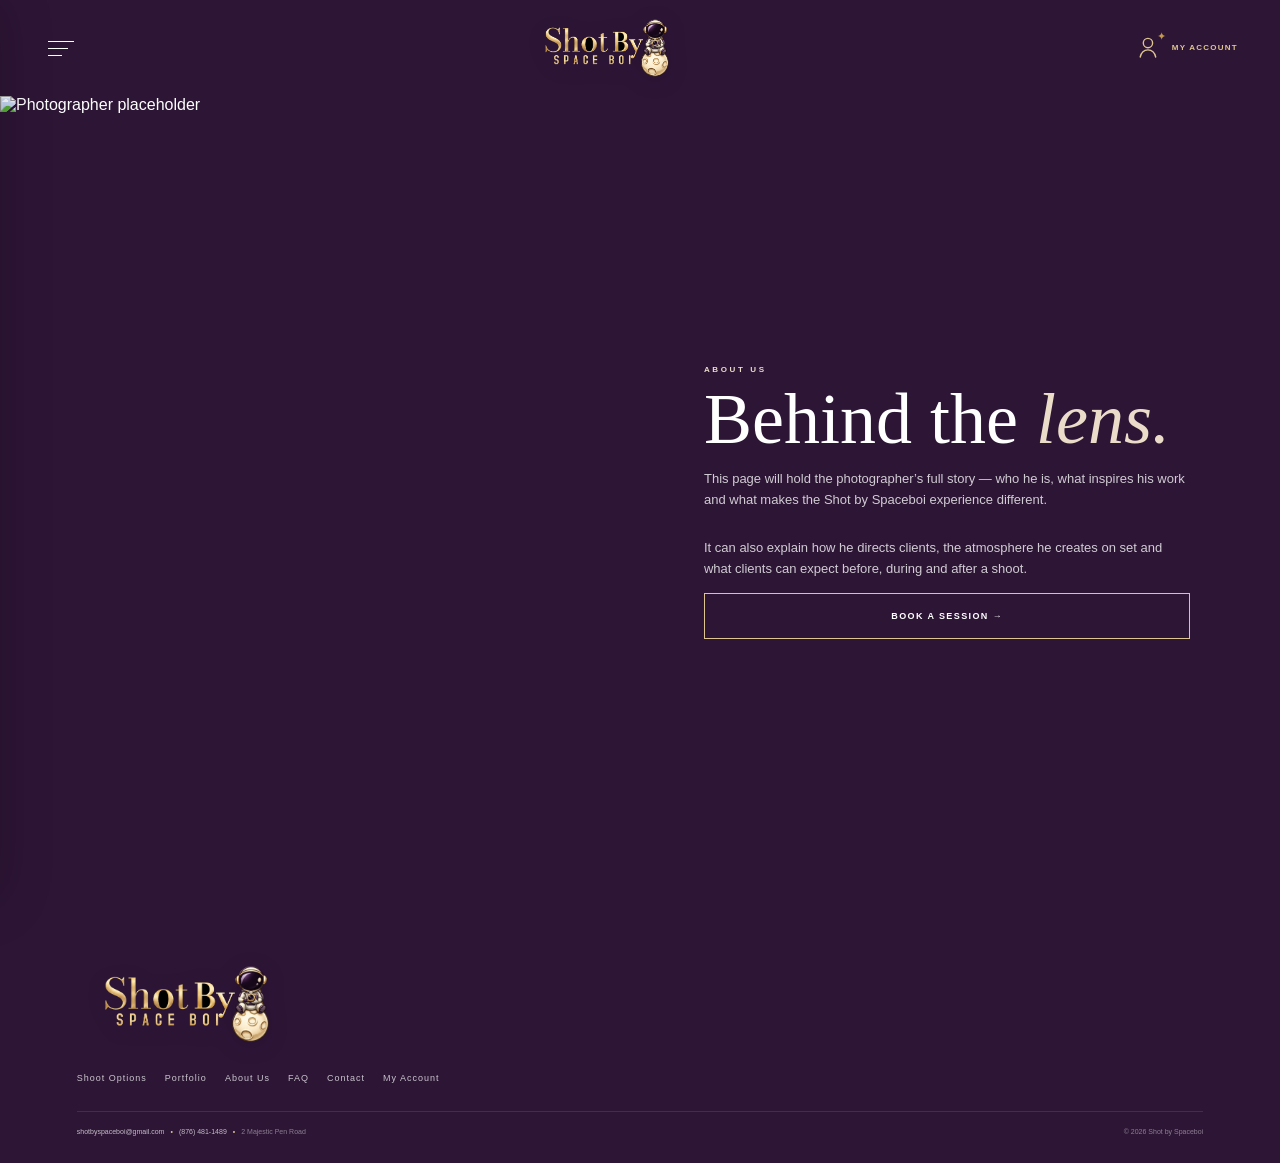
==== about.html @ a1020927 "Add files via upload" ====
<!doctype html>
<html lang="en">
<head>
  <meta charset="utf-8">
  <meta name="viewport" content="width=device-width, initial-scale=1">
  <meta name="theme-color" content="#2d1536">
  <title>About Us | Shot by Spaceboi</title>
  <meta name="description" content="Shot by Spaceboi photography">
  <link rel="stylesheet" href="spaceboi-v3.css?v=brand3">
</head>
<body class="">

<header class="topbar" id="topbar">
  <button class="menu-button" id="menuButton" aria-label="Open menu" aria-expanded="false">
    <span></span><span></span><span></span>
  </button>

  <a class="brand" href="index.html" aria-label="Shot by Spaceboi home">
    <img class="site-logo header-logo" src="spaceboi-logo.png" alt="Shot by Spaceboi">
  </a>

  <a class="client-icon" href="login.html" aria-label="My Account" title="My Account">
    <span class="client-icon-mark">
      <svg viewBox="0 0 40 40" aria-hidden="true">
        <circle cx="18" cy="13" r="6"></circle>
        <path d="M8 31c1.4-6.1 5-9.2 10-9.2S26.6 24.9 28 31"></path>
      </svg>
      <span class="client-sparkle">✦</span>
    </span>
    <span class="client-label">MY ACCOUNT</span>
  </a>
</header>

<div class="menu-backdrop" id="menuBackdrop"></div>

<aside class="side-menu" id="sideMenu" aria-hidden="true">
  <div class="menu-head">
    <a class="menu-logo" href="index.html" aria-label="Shot by Spaceboi home">
      <img class="site-logo menu-logo-image" src="spaceboi-logo.png" alt="Shot by Spaceboi">
    </a>
    <button class="close-menu" id="closeMenu" aria-label="Close menu">×</button>
  </div>

  <nav class="menu-links">
    <a href="index.html">Home</a>
    <a href="shoots.html">Shoot Options</a>
    <a href="portfolio.html">Portfolio</a>
    <a href="about.html">About Us</a>
    <a href="faq.html">FAQ</a>
    <a href="contact.html">Contact</a>
    <a href="login.html">My Account</a>
    <a href="shoots.html" class="menu-book">Book Now</a>
  </nav>
</aside>


<main class="page-main">
  <section class="about-full">
    <div class="about-full-photo">
      <img src="https://images.unsplash.com/photo-1500648767791-00dcc994a43e?auto=format&fit=crop&w=1100&q=85" alt="Photographer placeholder">
    </div>
    <div class="about-full-copy">
      <p class="eyebrow light">ABOUT US</p>
      <h1>Behind the <em>lens.</em></h1>
      <p>This page will hold the photographer’s full story — who he is, what inspires his work and what makes the Shot by Spaceboi experience different.</p>
      <p>It can also explain how he directs clients, the atmosphere he creates on set and what clients can expect before, during and after a shoot.</p>
      <a class="outline-btn" href="shoots.html">BOOK A SESSION →</a>
    </div>
  </section>
</main>


<footer class="footer">
  <div class="footer-brand">
    <img class="site-logo footer-logo-image" src="spaceboi-logo.png" alt="Shot by Spaceboi">
  </div>

  <div class="footer-links">
    <a href="shoots.html">Shoot Options</a>
    <a href="portfolio.html">Portfolio</a>
    <a href="about.html">About Us</a>
    <a href="faq.html">FAQ</a>
    <a href="contact.html">Contact</a>
    <a href="login.html">My Account</a>
  </div>

  <div class="footer-bottom">
    <span class="footer-contact-line"><a href="mailto:shotbyspaceboi@gmail.com">shotbyspaceboi@gmail.com</a><b>•</b><a href="https://wa.me/18764811489" target="_blank" rel="noopener">(876) 481-1489</a><b>•</b><span>2 Majestic Pen Road</span></span>
    <span>© <span id="year"></span> Shot by Spaceboi</span>
  </div>
</footer>

<script src="spaceboi-v3.js?v=brand3"></script>
</body>
</html>
---- spaceboi-v3.css ----
*{box-sizing:border-box}
:root{
  --plum:#2d1536;
  --plum2:#4a2457;
  --champagne:#eadcc8;
  --champagne2:#f4ebde;
  --ivory:#fffaf3;
  --gold:#c39a4b;
  --gold2:#dec58f;
  --ink:#292229;
  --muted:#736a73;
  --white:#fff;
}
html{scroll-behavior:smooth}
body{
  margin:0;
  background:var(--ivory);
  color:var(--ink);
  font-family:Arial,Helvetica,sans-serif;
}
body.locked{overflow:hidden}
a{text-decoration:none;color:inherit}
img{display:block;width:100%}
button,input,select,textarea{font:inherit}
.topbar{
  position:absolute;
  z-index:50;
  top:0;left:0;
  width:100%;
  height:88px;
  padding:15px 17px;
  display:grid;
  grid-template-columns:44px 1fr auto;
  align-items:center;
  color:#fff;
}
body:not(.home) .topbar,
.page-main + .footer{}
.topbar.scrolled{
  position:fixed;
  background:rgba(45,21,54,.95);
  backdrop-filter:blur(12px);
}
.menu-button{
  width:40px;height:40px;
  padding:8px 6px;
  border:0;background:transparent;
  display:flex;flex-direction:column;justify-content:center;gap:6px;
}
.menu-button span{height:1px;background:#fff;width:26px}
.menu-button span:nth-child(2){width:20px}
.menu-button span:nth-child(3){width:14px}
.brand,.menu-logo,.footer-brand{
  display:flex;flex-direction:column;align-items:center;line-height:.85;color:#fff
}
.brand-small{font-size:7px;letter-spacing:3.2px;font-weight:700}
.brand-main{font:italic 500 27px Georgia,serif;margin-top:7px}
.top-book{
  font-size:8px;letter-spacing:1.4px;
  border:1px solid var(--gold2);
  padding:10px 10px;color:#fff
}
.menu-backdrop{
  position:fixed;z-index:70;inset:0;
  background:rgba(20,7,25,.5);
  opacity:0;pointer-events:none;transition:.3s
}
.menu-backdrop.show{opacity:1;pointer-events:auto}
.side-menu{
  position:fixed;z-index:80;top:0;left:0;
  width:min(88vw,380px);height:100dvh;
  background:var(--plum);
  color:#fff;
  transform:translateX(-105%);
  transition:.3s ease;
  padding:22px 24px 34px;
  box-shadow:20px 0 50px rgba(0,0,0,.2)
}
.side-menu.open{transform:translateX(0)}
.menu-head{
  display:flex;align-items:flex-start;justify-content:space-between;
  padding-bottom:24px;border-bottom:1px solid rgba(255,255,255,.12)
}
.menu-logo{align-items:flex-start}
.close-menu{
  border:0;background:transparent;color:var(--champagne);
  font-size:38px;line-height:1
}
.menu-links{display:flex;flex-direction:column;margin-top:28px}
.menu-links a{
  padding:15px 0;
  border-bottom:1px solid rgba(255,255,255,.11);
  font:500 24px Georgia,serif
}
.menu-links .menu-book{
  margin-top:18px;padding:14px 16px;text-align:center;
  border:1px solid var(--gold2);font:700 10px Arial;letter-spacing:1.5px
}
.home-hero{
  position:relative;
  min-height:92dvh;
  display:flex;align-items:flex-end;
  background:url("https://images.unsplash.com/photo-1524504388940-b1c1722653e1?auto=format&fit=crop&w=1800&q=90") center 30%/cover no-repeat
}
.hero-overlay{
  position:absolute;inset:0;
  background:linear-gradient(90deg,rgba(45,21,54,.85),rgba(45,21,54,.42) 55%,rgba(45,21,54,.1)),
             linear-gradient(to top,rgba(24,9,29,.7),transparent 55%)
}
.hero-content{
  position:relative;z-index:2;color:#fff;padding:0 20px 76px;width:min(650px,92%)
}
.eyebrow{margin:0 0 10px;font-size:8px;letter-spacing:2.6px;font-weight:700;color:var(--plum2)}
.eyebrow.light{color:var(--champagne)}
h1,h2,h3{font-family:Georgia,serif;font-weight:500}
.hero-content h1{
  margin:0;font-size:clamp(48px,14vw,88px);line-height:.95
}
.hero-content h1 em,.statement-section em,.about-home-copy em,.page-hero em,.about-full-copy em{
  color:var(--champagne);font-weight:400
}
.hero-content p:not(.eyebrow){font-size:13px;line-height:1.6;color:rgba(255,255,255,.82);max-width:430px}
.outline-btn,.gold-btn{
  min-height:46px;
  display:inline-flex;align-items:center;justify-content:center;
  padding:13px 18px;
  letter-spacing:1.4px;font-size:9px;font-weight:700
}
.outline-btn{border:1px solid var(--gold2);color:#fff;background:transparent}
.gold-btn{border:1px solid var(--gold);background:var(--gold);color:#fff;cursor:pointer}
.full-width{width:100%}
.luxury-strip{
  padding:17px 12px;
  background:var(--plum);
  color:var(--champagne);
  display:flex;justify-content:center;align-items:center;gap:10px;flex-wrap:wrap;
  font-size:8px;letter-spacing:1.8px
}
.luxury-strip b{color:var(--gold)}
.section{padding:60px 18px}
.ivory{background:var(--ivory)}
.champagne{background:var(--champagne2)}
.section-head{margin-bottom:24px}
.section-head h2{margin:0;color:var(--plum);font-size:clamp(34px,9vw,56px)}
.text-link{font-size:8px;letter-spacing:1.4px;color:var(--plum)}
.card-grid,.catalog-grid{display:grid;gap:14px}
.shoot-card{
  position:relative;min-height:410px;overflow:hidden;background:var(--plum);color:#fff
}
.shoot-card img{height:100%;min-height:410px;object-fit:cover}
.shoot-card::after{
  content:"";position:absolute;inset:0;background:linear-gradient(to top,rgba(45,21,54,.94),transparent 65%)
}
.card-copy{position:absolute;z-index:2;left:0;right:0;bottom:0;padding:20px}
.card-copy h3{font-size:26px;margin:4px 0 7px}
.card-copy p:not(.eyebrow){font-size:11px;line-height:1.5;color:rgba(255,255,255,.8)}
.card-copy span{font-size:8px;letter-spacing:1.3px;color:var(--champagne)}
.statement-section{
  min-height:330px;padding:70px 20px;
  display:flex;flex-direction:column;justify-content:center;align-items:center;text-align:center;
  background:radial-gradient(circle at 20% 15%,rgba(195,154,75,.17),transparent 30%),var(--plum);
  color:#fff
}
.statement-section h2{font-size:clamp(38px,10vw,62px);line-height:1;margin:0}
.preview-grid{display:grid;grid-template-columns:1fr 1fr;gap:7px}
.preview-grid img{aspect-ratio:1/1.15;object-fit:cover}
.preview-grid img:first-child{grid-row:span 2;height:100%}
.about-home{
  display:grid;grid-template-columns:43% 57%;
  background:var(--plum);min-height:420px
}
.about-home-photo{min-height:420px}
.about-home-photo img{height:100%;object-fit:cover}
.about-home-copy{
  padding:34px 14px 34px 16px;color:#fff;
  display:flex;flex-direction:column;justify-content:center
}
.about-home-copy h2{font-size:clamp(27px,7vw,50px);line-height:1;margin:0}
.about-home-copy p:not(.eyebrow){font-size:10px;line-height:1.6;color:rgba(255,255,255,.78)}
.gold-text{font-size:8px;letter-spacing:1.3px;color:var(--gold2);margin-top:10px}
.reviews{display:flex;gap:12px;overflow-x:auto;scroll-snap-type:x mandatory}
.reviews article{
  min-width:82%;padding:22px;background:#fff;scroll-snap-align:start;
  box-shadow:0 14px 34px rgba(45,21,54,.09)
}
.reviews article div{color:var(--gold);letter-spacing:3px}
.reviews article h3{color:var(--plum);font-size:21px}
.reviews article p{font-size:12px;color:var(--muted);line-height:1.6}
.final-cta{
  padding:55px 20px;background:var(--plum2);color:#fff;
  display:flex;flex-direction:column;gap:22px;align-items:flex-start
}
.final-cta h2{font-size:40px;margin:0}
.page-main{padding-top:0}
.page-hero{
  min-height:360px;padding:125px 20px 50px;color:#fff;
  display:flex;flex-direction:column;justify-content:flex-end
}
.page-hero.plum{
  background:radial-gradient(circle at 85% 15%,rgba(195,154,75,.2),transparent 28%),var(--plum)
}
.page-hero h1{margin:0;font-size:clamp(48px,12vw,82px);line-height:.96}
.page-hero p:not(.eyebrow){max-width:600px;color:rgba(255,255,255,.75);font-size:12px;line-height:1.6}
.compact-hero{min-height:300px}
.catalog-card{
  display:grid;grid-template-columns:42% 58%;
  min-height:200px;background:#fff;
  border:1px solid rgba(45,21,54,.1)
}
.catalog-card img{height:100%;object-fit:cover;min-height:200px}
.catalog-copy{padding:18px 14px}
.catalog-copy h3{font-size:24px;margin:4px 0 8px;color:var(--plum)}
.catalog-copy p{font-size:10px;line-height:1.5;color:var(--muted)}
.catalog-copy strong{display:block;color:var(--gold);font-size:12px;margin:12px 0}
.catalog-copy span{font-size:8px;letter-spacing:1.3px;color:var(--plum)}
.shoot-detail-section{padding:110px 18px 60px;background:var(--ivory)}
.back-link{font-size:8px;letter-spacing:1.4px;color:var(--plum)}
.shoot-detail-grid{display:grid;gap:26px;margin-top:18px}
.gallery-shell{position:relative;overflow:hidden;background:var(--champagne2)}
.gallery-track{display:flex;transition:transform .3s ease}
.gallery-track img{min-width:100%;aspect-ratio:4/5;object-fit:cover}
.gallery-arrow{
  position:absolute;top:50%;transform:translateY(-50%);
  width:38px;height:38px;border:1px solid rgba(255,255,255,.7);
  background:rgba(45,21,54,.45);color:#fff;font-size:28px
}
.gallery-arrow.left{left:10px}.gallery-arrow.right{right:10px}
.gallery-dots{
  position:absolute;left:50%;bottom:12px;transform:translateX(-50%);
  display:flex;gap:6px
}
.gallery-dots button{
  width:7px;height:7px;border-radius:50%;border:0;padding:0;background:rgba(255,255,255,.55)
}
.gallery-dots button.active{background:#fff}
.shoot-info h1{font-size:44px;color:var(--plum);margin:0}
.shoot-description{font-size:12px;line-height:1.6;color:var(--muted)}
.package-title{margin:26px 0 10px;font-size:8px;letter-spacing:1.7px;font-weight:700;color:var(--plum)}
.package-options{display:grid;gap:8px}
.package-option{
  width:100%;padding:14px;
  display:flex;justify-content:space-between;align-items:center;
  border:1px solid rgba(45,21,54,.15);background:#fff;color:var(--plum)
}
.package-option.active{border-color:var(--gold);background:var(--champagne2)}
.package-option span{font-size:11px}
.package-option strong{font-size:13px;color:var(--gold)}
.package-summary{
  margin:18px 0;display:grid;grid-template-columns:repeat(3,1fr);
  border:1px solid rgba(45,21,54,.1);background:#fff
}
.package-summary div{padding:12px 8px;text-align:center;border-right:1px solid rgba(45,21,54,.08)}
.package-summary div:last-child{border-right:0}
.package-summary span{display:block;font-size:7px;letter-spacing:1px;color:var(--muted)}
.package-summary strong{display:block;margin-top:6px;font-size:11px;color:var(--plum)}
.portfolio-full{display:grid;grid-template-columns:1fr 1fr;gap:7px}
.portfolio-full img{aspect-ratio:3/4;object-fit:cover}
.portfolio-full img:nth-child(3n){grid-column:span 2;aspect-ratio:16/10}
.about-full{
  min-height:100dvh;display:grid;grid-template-columns:44% 56%;background:var(--plum);color:#fff;padding-top:88px
}
.about-full-photo{min-height:calc(100dvh - 88px)}
.about-full-photo img{height:100%;object-fit:cover}
.about-full-copy{padding:40px 14px 40px 17px;display:flex;flex-direction:column;justify-content:center}
.about-full-copy h1{font-size:clamp(35px,9vw,72px);line-height:.98;margin:0}
.about-full-copy p:not(.eyebrow){font-size:10px;line-height:1.65;color:rgba(255,255,255,.78)}
.faq-list details{border-bottom:1px solid rgba(45,21,54,.16);padding:18px 0}
.faq-list summary{font:500 20px Georgia,serif;color:var(--plum);cursor:pointer}
.faq-list p{font-size:12px;line-height:1.65;color:var(--muted)}
.contact-grid{display:grid;gap:12px}
.contact-card{padding:22px;background:#fff;border:1px solid rgba(45,21,54,.1)}
.contact-card span{font-size:8px;letter-spacing:1.5px;color:var(--gold)}
.contact-card strong{display:block;margin:10px 0;color:var(--plum);font:500 23px Georgia,serif}
.contact-card p{font-size:11px;line-height:1.55;color:var(--muted)}
.login-card{max-width:520px;margin:0 auto;padding:24px;background:#fff}
.login-card h2{font-size:34px;color:var(--plum);margin-top:0}
.login-card label,.booking-form label{display:block;margin-bottom:16px;font-size:9px;letter-spacing:1px;font-weight:700;color:var(--plum)}
.login-card input,.booking-form input,.booking-form textarea{
  width:100%;margin-top:7px;padding:12px;border:1px solid rgba(45,21,54,.15);background:#fff
}
.small-note{font-size:9px;color:var(--muted);text-align:center}
.booking-form{max-width:760px;margin:0 auto}
.booking-form small{font-weight:400;color:var(--muted)}
.two-col{display:grid;grid-template-columns:1fr 1fr;gap:10px}
.choice-row{display:flex;gap:8px;margin-bottom:16px}
.choice-pill{flex:1}
.choice-pill input{position:absolute;opacity:0}
.choice-pill span{
  min-height:44px;display:flex;align-items:center;justify-content:center;
  border:1px solid rgba(45,21,54,.16);background:#fff
}
.choice-pill input:checked + span{background:var(--champagne2);border-color:var(--gold)}
.check-line{display:flex!important;align-items:flex-start;gap:9px}
.check-line input{width:16px;margin-top:1px}
.hidden{display:none!important}
.request-note{padding:13px;margin:18px 0;border-left:2px solid var(--gold);background:var(--champagne2);font-size:10px;line-height:1.5;color:var(--muted)}
.footer{padding:44px 20px 25px;background:var(--plum);color:#fff}
.footer-brand{align-items:flex-start}
.footer-links{margin:28px 0;display:flex;flex-wrap:wrap;gap:14px 18px}
.footer-links a{font-size:9px;letter-spacing:1px;color:rgba(255,255,255,.75)}
.footer-bottom{
  padding-top:16px;border-top:1px solid rgba(255,255,255,.1);
  display:flex;justify-content:space-between;gap:12px;
  font-size:7px;color:rgba(255,255,255,.45)
}
.toast{
  position:fixed;z-index:120;left:50%;bottom:18px;transform:translate(-50%,130%);
  width:min(90%,430px);padding:13px 15px;background:var(--plum);color:#fff;
  border:1px solid rgba(234,220,200,.2);opacity:0;transition:.3s;text-align:center;font-size:10px
}
.toast.show{transform:translate(-50%,0);opacity:1}
@media(min-width:760px){
  .topbar{padding:18px 42px;height:96px}
  .hero-content{padding-left:6vw;padding-bottom:90px}
  .section{padding:82px 6vw}
  .section-head{display:flex;justify-content:space-between;align-items:flex-end}
  .card-grid{grid-template-columns:repeat(3,1fr)}
  .catalog-grid{grid-template-columns:1fr 1fr}
  .about-home{grid-template-columns:47% 53%;min-height:620px}
  .about-home-photo{min-height:620px}
  .about-home-copy{padding:60px 6vw}
  .about-home-copy p:not(.eyebrow){font-size:13px;max-width:500px}
  .reviews article{min-width:340px}
  .final-cta{padding:70px 6vw;flex-direction:row;align-items:flex-end;justify-content:space-between}
  .page-hero{padding:140px 6vw 65px}
  .shoot-detail-section{padding:130px 6vw 80px}
  .shoot-detail-grid{grid-template-columns:1.05fr .95fr;gap:50px;align-items:start}
  .gallery-track img{aspect-ratio:4/5}
  .portfolio-full{grid-template-columns:repeat(3,1fr)}
  .portfolio-full img:nth-child(3n){grid-column:auto;aspect-ratio:3/4}
  .about-full{grid-template-columns:48% 52%;padding-top:96px}
  .about-full-copy{padding:60px 7vw}
  .about-full-copy p:not(.eyebrow){font-size:13px;max-width:520px}
  .contact-grid{grid-template-columns:1fr 1fr}
  .footer{padding:55px 6vw 28px}
}


/* ===== Sept 18 luxury header + shoot menu refinement ===== */

.topbar{
  grid-template-columns:44px 1fr 44px;
}

.client-icon{
  position:relative;
  justify-self:end;
  width:42px;
  height:42px;
  display:flex;
  align-items:center;
  justify-content:center;
  color:var(--gold2);
}

.client-icon svg{
  width:33px;
  height:33px;
  fill:none;
  stroke:currentColor;
  stroke-width:1.8;
  stroke-linecap:round;
  stroke-linejoin:round;
}

.client-sparkle{
  position:absolute;
  top:2px;
  right:0;
  color:var(--gold);
  font-size:11px;
  line-height:1;
}

/* Keep the original hamburger visible at all screen sizes */
.menu-button{
  display:flex;
}

/* Luxury Option 1 shoot cards */
.catalog-grid{
  grid-template-columns:repeat(2,minmax(0,1fr));
  gap:12px;
}

.catalog-card{
  position:relative;
  display:block;
  min-height:355px;
  overflow:hidden;
  border:1px solid rgba(222,197,143,.72);
  border-radius:16px;
  background:#1c0d22;
  color:#fff;
  box-shadow:0 18px 38px rgba(45,21,54,.13);
}

.catalog-card::after{
  content:"";
  position:absolute;
  inset:0;
  background:
    linear-gradient(to top,rgba(20,8,25,.98) 0%,rgba(28,13,34,.68) 45%,rgba(28,13,34,.08) 76%);
  pointer-events:none;
}

.catalog-card img{
  position:absolute;
  inset:0;
  width:100%;
  height:100%;
  min-height:0;
  object-fit:cover;
}

.catalog-copy{
  position:absolute;
  z-index:2;
  left:0;
  right:0;
  bottom:0;
  padding:18px 14px 15px;
}

.catalog-copy .eyebrow{
  margin-bottom:6px;
  color:var(--gold2);
  font-size:7px;
  letter-spacing:1.8px;
}

.catalog-copy h3{
  margin:0;
  color:#fff;
  font:500 clamp(20px,5vw,30px) Georgia,serif;
  line-height:1.02;
}

.catalog-copy p:not(.eyebrow){
  margin:8px 0 0;
  color:rgba(255,255,255,.72);
  font-size:9px;
  line-height:1.45;
}

.catalog-copy strong{
  display:block;
  margin:12px 0 0;
  color:var(--gold2);
  font:500 13px Georgia,serif;
}

.catalog-copy span{
  min-height:36px;
  margin-top:13px;
  padding:9px 11px;
  display:flex;
  align-items:center;
  justify-content:space-between;
  border:1px solid rgba(222,197,143,.8);
  border-radius:999px;
  color:#fff;
  font-size:7px;
  letter-spacing:1.2px;
  font-weight:700;
}

.catalog-copy span::after{
  content:"→";
  color:var(--gold2);
  font-size:13px;
}

@media(min-width:760px){
  .catalog-grid{
    grid-template-columns:repeat(2,minmax(0,1fr));
    gap:16px;
  }

  .catalog-card{
    min-height:430px;
  }

  .catalog-copy{
    padding:22px 18px 18px;
  }

  .catalog-copy p:not(.eyebrow){
    font-size:11px;
  }

  .catalog-copy span{
    min-height:40px;
    padding:10px 13px;
    font-size:8px;
  }
}

@media(min-width:1100px){
  .catalog-grid{
    grid-template-columns:repeat(3,minmax(0,1fr));
  }

  .catalog-card{
    min-height:470px;
  }

  .catalog-card:hover img{
    transform:scale(1.035);
    transition:.45s ease;
  }
}


/* ===== Final UI refinements ===== */

/* Header: single profile icon + MY ACCOUNT */
.topbar{
  grid-template-columns:44px 1fr auto;
}

.client-icon{
  width:auto;
  min-width:92px;
  height:42px;
  gap:5px;
  justify-content:flex-end;
  padding-left:4px;
}

.client-icon-mark{
  position:relative;
  width:31px;
  height:36px;
  display:flex;
  align-items:center;
  justify-content:center;
  flex:0 0 auto;
}

.client-icon-mark svg{
  width:31px;
  height:31px;
  fill:none;
  stroke:var(--gold2);
  stroke-width:1.8;
  stroke-linecap:round;
  stroke-linejoin:round;
}

.client-icon-mark .client-sparkle{
  top:1px;
  right:-1px;
}

.client-label{
  color:var(--gold2);
  font-size:7px;
  line-height:1;
  letter-spacing:1.05px;
  font-weight:700;
  white-space:nowrap;
}

/* Homepage portfolio: 4 equal images, clean 2x2 collage */
.preview-grid{
  display:grid;
  grid-template-columns:repeat(2,minmax(0,1fr));
  gap:8px;
}

.preview-grid img,
.preview-grid img:first-child{
  width:100%;
  height:auto;
  aspect-ratio:1 / 1;
  object-fit:cover;
  grid-row:auto;
  border-radius:10px;
}

@media(min-width:760px){
  .client-icon{
    min-width:110px;
    gap:7px;
  }

  .client-label{
    font-size:8px;
    letter-spacing:1.25px;
  }

  .preview-grid{
    max-width:980px;
    margin:0 auto;
    gap:10px;
  }

  .preview-grid img,
  .preview-grid img:first-child{
    aspect-ratio:4 / 3;
    grid-row:auto;
  }
}


/* ===== Supabase client account auth ===== */
.auth-shell{
  width:min(100%,620px);
  margin:0 auto;
}

.auth-card,
.account-card{
  border-radius:14px;
  overflow:hidden;
}

.auth-tabs{
  display:grid;
  grid-template-columns:1fr 1fr;
  gap:0;
  margin:-4px -4px 24px;
  border:1px solid rgba(45,21,54,.14);
}

.auth-tab{
  min-height:44px;
  border:0;
  background:transparent;
  color:var(--plum);
  cursor:pointer;
  font-size:9px;
  letter-spacing:1.3px;
  font-weight:700;
}

.auth-tab.active{
  background:var(--plum);
  color:var(--champagne);
}

.auth-form h2,
.account-card h2{
  margin-bottom:8px;
}

.auth-intro{
  margin:0 0 22px;
  color:var(--muted);
  font-size:12px;
  line-height:1.6;
}

.auth-message{
  min-height:18px;
  margin:14px 0 0;
  color:var(--plum);
  font-size:11px;
  line-height:1.5;
  text-align:center;
}

.auth-message.error{
  color:#8b2436;
}

.auth-message.success{
  color:#436342;
}

.account-actions{
  display:grid;
  gap:10px;
  margin-top:22px;
}

.soft-account-btn{
  min-height:46px;
  border:1px solid rgba(45,21,54,.22);
  background:transparent;
  color:var(--plum);
  cursor:pointer;
  letter-spacing:1.4px;
  font-size:9px;
  font-weight:700;
}

.account-coming{
  margin-top:22px;
  padding:16px;
  background:var(--champagne-2);
  border-left:2px solid var(--gold);
}

.account-coming strong{
  color:var(--plum);
  font-family:Georgia,serif;
  font-size:20px;
  font-weight:500;
}

.account-coming p{
  margin:8px 0 0;
  color:var(--muted);
  font-size:11px;
  line-height:1.55;
}


/* ===== My Account visual refinement ===== */
.auth-shell{
  width:min(100%,560px);
}

.auth-card,
.account-card{
  padding:30px 24px;
  border:1px solid rgba(45,21,54,.10);
  border-radius:18px;
  background:
    linear-gradient(180deg,rgba(255,255,255,.96),rgba(255,250,242,.98));
  box-shadow:0 24px 65px rgba(45,21,54,.12);
}

.auth-heading{
  margin-bottom:24px;
  text-align:left;
}

.auth-heading .eyebrow{
  margin-bottom:10px;
  color:var(--gold);
}

.auth-heading h2{
  margin:0 0 8px;
  font-size:40px;
  line-height:1;
}

.auth-form label{
  margin-bottom:17px;
}

.auth-form input{
  min-height:50px;
  border-radius:10px;
  background:#fff;
}

.auth-switch{
  width:100%;
  margin-top:16px;
  padding:7px 4px;
  border:0;
  background:transparent;
  color:var(--muted);
  cursor:pointer;
  font-size:10px;
  line-height:1.5;
}

.auth-switch strong{
  color:var(--plum);
}

.auth-message{
  margin-top:16px;
}

.account-card{
  text-align:left;
}

.account-card .eyebrow{
  color:var(--gold);
}

.account-actions .gold-btn,
.account-actions .soft-account-btn{
  border-radius:999px;
}

@media(min-width:760px){
  .auth-card,
  .account-card{
    padding:38px 36px;
  }
}


/* ===== Login typography refinement ===== */
.auth-form label{
  display:block;
  margin-bottom:18px;
  color:var(--plum);
  font-size:13px;
  line-height:1.25;
  letter-spacing:.35px;
  font-weight:600;
  text-transform:none;
}

.auth-form input{
  min-height:54px;
  margin-top:8px;
  padding:0 15px;
  border:1px solid rgba(45,21,54,.16);
  border-radius:12px;
  background:#fffdf9;
  color:var(--ink);
  font-family:Arial,Helvetica,sans-serif;
  font-size:16px;
  letter-spacing:0;
  font-weight:400;
}

.auth-form input::placeholder{
  color:#9b9299;
  font-size:14px;
  opacity:1;
}

.auth-form input:focus{
  border-color:var(--gold);
  box-shadow:0 0 0 3px rgba(197,154,67,.10);
  outline:none;
}

.auth-form .gold-btn{
  min-height:52px;
  border-radius:999px;
  font-size:10px;
  letter-spacing:1.5px;
}


/* ===== Shot by Spaceboi real branding ===== */
.site-logo{
  display:block;
  width:auto;
  max-width:100%;
  object-fit:contain;
  filter:drop-shadow(0 4px 10px rgba(15,6,18,.16));
}

.brand{
  width:126px;
  height:56px;
  justify-self:center;
  display:flex;
  align-items:center;
  justify-content:center;
}

.header-logo{
  width:124px;
  max-height:54px;
}

.menu-logo{
  width:176px;
  min-height:68px;
  display:flex;
  align-items:center;
  justify-content:flex-start;
}

.menu-logo-image{
  width:174px;
  max-height:74px;
}

.footer-brand{
  width:190px;
  min-height:78px;
  display:flex;
  align-items:center;
  justify-content:flex-start;
}

.footer-logo-image{
  width:188px;
  max-height:82px;
}

.footer-contact-line{
  display:flex;
  align-items:center;
  flex-wrap:wrap;
  gap:6px;
}

.footer-contact-line a{
  color:rgba(255,255,255,.72);
}

.footer-contact-line b{
  color:var(--gold2);
  font-weight:400;
}

.contact-card strong{
  overflow-wrap:anywhere;
}

.contact-card strong a{
  color:inherit;
}

@media(max-width:430px){
  .brand{
    width:108px;
  }

  .header-logo{
    width:106px;
  }

  .client-icon{
    min-width:86px;
  }

  .client-label{
    font-size:6.5px;
    letter-spacing:.9px;
  }
}

@media(min-width:760px){
  .brand{
    width:150px;
  }

  .header-logo{
    width:146px;
    max-height:62px;
  }

  .menu-logo,
  .menu-logo-image{
    width:205px;
  }

  .footer-brand,
  .footer-logo-image{
    width:220px;
  }
}
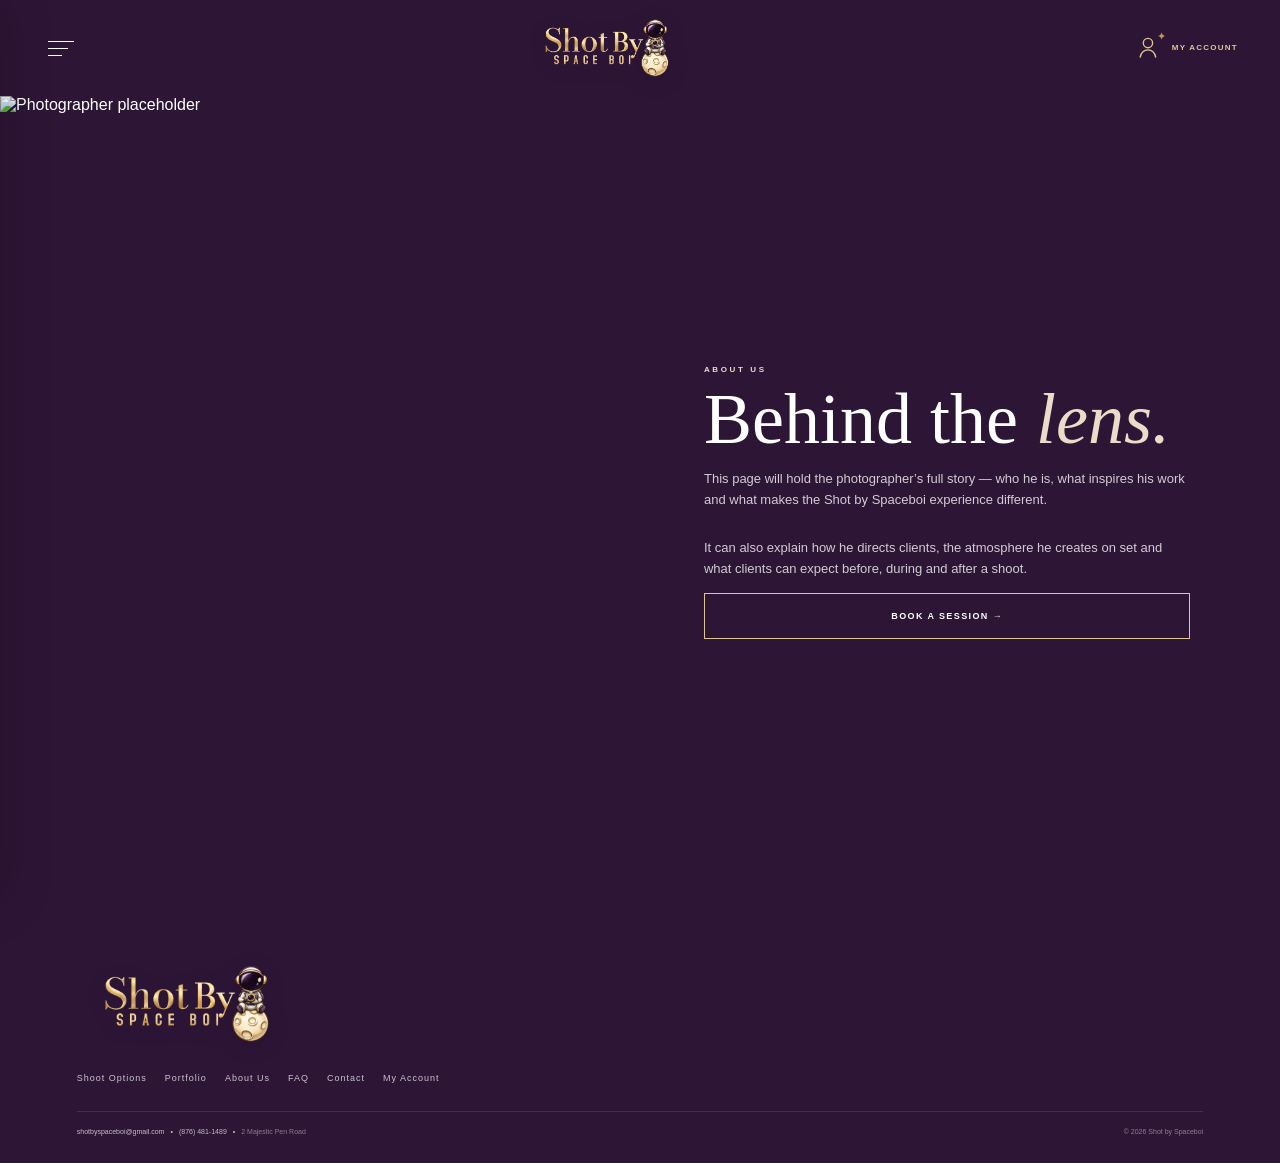
==== commit 77229837: "Add files via upload" ====
--- a/about.html
+++ b/about.html
@@ -6,7 +6,7 @@
   <meta name="theme-color" content="#2d1536">
   <title>About Us | Shot by Spaceboi</title>
   <meta name="description" content="Shot by Spaceboi photography">
-  <link rel="stylesheet" href="spaceboi-v3.css?v=brand3">
+  <link rel="stylesheet" href="spaceboi-v5.css?v=client-bookings">
 </head>
 <body class="">
 
@@ -90,6 +90,6 @@
   </div>
 </footer>
 
-<script src="spaceboi-v3.js?v=brand3"></script>
+<script src="spaceboi-v5.js?v=client-bookings"></script>
 </body>
 </html>
--- a/spaceboi-v5.css
+++ b/spaceboi-v5.css
@@ -0,0 +1,1237 @@
+
+*{box-sizing:border-box}
+:root{
+  --plum:#2d1536;
+  --plum2:#4a2457;
+  --champagne:#eadcc8;
+  --champagne2:#f4ebde;
+  --ivory:#fffaf3;
+  --gold:#c39a4b;
+  --gold2:#dec58f;
+  --ink:#292229;
+  --muted:#736a73;
+  --white:#fff;
+}
+html{scroll-behavior:smooth}
+body{
+  margin:0;
+  background:var(--ivory);
+  color:var(--ink);
+  font-family:Arial,Helvetica,sans-serif;
+}
+body.locked{overflow:hidden}
+a{text-decoration:none;color:inherit}
+img{display:block;width:100%}
+button,input,select,textarea{font:inherit}
+.topbar{
+  position:absolute;
+  z-index:50;
+  top:0;left:0;
+  width:100%;
+  height:88px;
+  padding:15px 17px;
+  display:grid;
+  grid-template-columns:44px 1fr auto;
+  align-items:center;
+  color:#fff;
+}
+body:not(.home) .topbar,
+.page-main + .footer{}
+.topbar.scrolled{
+  position:fixed;
+  background:rgba(45,21,54,.95);
+  backdrop-filter:blur(12px);
+}
+.menu-button{
+  width:40px;height:40px;
+  padding:8px 6px;
+  border:0;background:transparent;
+  display:flex;flex-direction:column;justify-content:center;gap:6px;
+}
+.menu-button span{height:1px;background:#fff;width:26px}
+.menu-button span:nth-child(2){width:20px}
+.menu-button span:nth-child(3){width:14px}
+.brand,.menu-logo,.footer-brand{
+  display:flex;flex-direction:column;align-items:center;line-height:.85;color:#fff
+}
+.brand-small{font-size:7px;letter-spacing:3.2px;font-weight:700}
+.brand-main{font:italic 500 27px Georgia,serif;margin-top:7px}
+.top-book{
+  font-size:8px;letter-spacing:1.4px;
+  border:1px solid var(--gold2);
+  padding:10px 10px;color:#fff
+}
+.menu-backdrop{
+  position:fixed;z-index:70;inset:0;
+  background:rgba(20,7,25,.5);
+  opacity:0;pointer-events:none;transition:.3s
+}
+.menu-backdrop.show{opacity:1;pointer-events:auto}
+.side-menu{
+  position:fixed;z-index:80;top:0;left:0;
+  width:min(88vw,380px);height:100dvh;
+  background:var(--plum);
+  color:#fff;
+  transform:translateX(-105%);
+  transition:.3s ease;
+  padding:22px 24px 34px;
+  box-shadow:20px 0 50px rgba(0,0,0,.2)
+}
+.side-menu.open{transform:translateX(0)}
+.menu-head{
+  display:flex;align-items:flex-start;justify-content:space-between;
+  padding-bottom:24px;border-bottom:1px solid rgba(255,255,255,.12)
+}
+.menu-logo{align-items:flex-start}
+.close-menu{
+  border:0;background:transparent;color:var(--champagne);
+  font-size:38px;line-height:1
+}
+.menu-links{display:flex;flex-direction:column;margin-top:28px}
+.menu-links a{
+  padding:15px 0;
+  border-bottom:1px solid rgba(255,255,255,.11);
+  font:500 24px Georgia,serif
+}
+.menu-links .menu-book{
+  margin-top:18px;padding:14px 16px;text-align:center;
+  border:1px solid var(--gold2);font:700 10px Arial;letter-spacing:1.5px
+}
+.home-hero{
+  position:relative;
+  min-height:92dvh;
+  display:flex;align-items:flex-end;
+  background:url("https://images.unsplash.com/photo-1524504388940-b1c1722653e1?auto=format&fit=crop&w=1800&q=90") center 30%/cover no-repeat
+}
+.hero-overlay{
+  position:absolute;inset:0;
+  background:linear-gradient(90deg,rgba(45,21,54,.85),rgba(45,21,54,.42) 55%,rgba(45,21,54,.1)),
+             linear-gradient(to top,rgba(24,9,29,.7),transparent 55%)
+}
+.hero-content{
+  position:relative;z-index:2;color:#fff;padding:0 20px 76px;width:min(650px,92%)
+}
+.eyebrow{margin:0 0 10px;font-size:8px;letter-spacing:2.6px;font-weight:700;color:var(--plum2)}
+.eyebrow.light{color:var(--champagne)}
+h1,h2,h3{font-family:Georgia,serif;font-weight:500}
+.hero-content h1{
+  margin:0;font-size:clamp(48px,14vw,88px);line-height:.95
+}
+.hero-content h1 em,.statement-section em,.about-home-copy em,.page-hero em,.about-full-copy em{
+  color:var(--champagne);font-weight:400
+}
+.hero-content p:not(.eyebrow){font-size:13px;line-height:1.6;color:rgba(255,255,255,.82);max-width:430px}
+.outline-btn,.gold-btn{
+  min-height:46px;
+  display:inline-flex;align-items:center;justify-content:center;
+  padding:13px 18px;
+  letter-spacing:1.4px;font-size:9px;font-weight:700
+}
+.outline-btn{border:1px solid var(--gold2);color:#fff;background:transparent}
+.gold-btn{border:1px solid var(--gold);background:var(--gold);color:#fff;cursor:pointer}
+.full-width{width:100%}
+.luxury-strip{
+  padding:17px 12px;
+  background:var(--plum);
+  color:var(--champagne);
+  display:flex;justify-content:center;align-items:center;gap:10px;flex-wrap:wrap;
+  font-size:8px;letter-spacing:1.8px
+}
+.luxury-strip b{color:var(--gold)}
+.section{padding:60px 18px}
+.ivory{background:var(--ivory)}
+.champagne{background:var(--champagne2)}
+.section-head{margin-bottom:24px}
+.section-head h2{margin:0;color:var(--plum);font-size:clamp(34px,9vw,56px)}
+.text-link{font-size:8px;letter-spacing:1.4px;color:var(--plum)}
+.card-grid,.catalog-grid{display:grid;gap:14px}
+.shoot-card{
+  position:relative;min-height:410px;overflow:hidden;background:var(--plum);color:#fff
+}
+.shoot-card img{height:100%;min-height:410px;object-fit:cover}
+.shoot-card::after{
+  content:"";position:absolute;inset:0;background:linear-gradient(to top,rgba(45,21,54,.94),transparent 65%)
+}
+.card-copy{position:absolute;z-index:2;left:0;right:0;bottom:0;padding:20px}
+.card-copy h3{font-size:26px;margin:4px 0 7px}
+.card-copy p:not(.eyebrow){font-size:11px;line-height:1.5;color:rgba(255,255,255,.8)}
+.card-copy span{font-size:8px;letter-spacing:1.3px;color:var(--champagne)}
+.statement-section{
+  min-height:330px;padding:70px 20px;
+  display:flex;flex-direction:column;justify-content:center;align-items:center;text-align:center;
+  background:radial-gradient(circle at 20% 15%,rgba(195,154,75,.17),transparent 30%),var(--plum);
+  color:#fff
+}
+.statement-section h2{font-size:clamp(38px,10vw,62px);line-height:1;margin:0}
+.preview-grid{display:grid;grid-template-columns:1fr 1fr;gap:7px}
+.preview-grid img{aspect-ratio:1/1.15;object-fit:cover}
+.preview-grid img:first-child{grid-row:span 2;height:100%}
+.about-home{
+  display:grid;grid-template-columns:43% 57%;
+  background:var(--plum);min-height:420px
+}
+.about-home-photo{min-height:420px}
+.about-home-photo img{height:100%;object-fit:cover}
+.about-home-copy{
+  padding:34px 14px 34px 16px;color:#fff;
+  display:flex;flex-direction:column;justify-content:center
+}
+.about-home-copy h2{font-size:clamp(27px,7vw,50px);line-height:1;margin:0}
+.about-home-copy p:not(.eyebrow){font-size:10px;line-height:1.6;color:rgba(255,255,255,.78)}
+.gold-text{font-size:8px;letter-spacing:1.3px;color:var(--gold2);margin-top:10px}
+.reviews{display:flex;gap:12px;overflow-x:auto;scroll-snap-type:x mandatory}
+.reviews article{
+  min-width:82%;padding:22px;background:#fff;scroll-snap-align:start;
+  box-shadow:0 14px 34px rgba(45,21,54,.09)
+}
+.reviews article div{color:var(--gold);letter-spacing:3px}
+.reviews article h3{color:var(--plum);font-size:21px}
+.reviews article p{font-size:12px;color:var(--muted);line-height:1.6}
+.final-cta{
+  padding:55px 20px;background:var(--plum2);color:#fff;
+  display:flex;flex-direction:column;gap:22px;align-items:flex-start
+}
+.final-cta h2{font-size:40px;margin:0}
+.page-main{padding-top:0}
+.page-hero{
+  min-height:360px;padding:125px 20px 50px;color:#fff;
+  display:flex;flex-direction:column;justify-content:flex-end
+}
+.page-hero.plum{
+  background:radial-gradient(circle at 85% 15%,rgba(195,154,75,.2),transparent 28%),var(--plum)
+}
+.page-hero h1{margin:0;font-size:clamp(48px,12vw,82px);line-height:.96}
+.page-hero p:not(.eyebrow){max-width:600px;color:rgba(255,255,255,.75);font-size:12px;line-height:1.6}
+.compact-hero{min-height:300px}
+.catalog-card{
+  display:grid;grid-template-columns:42% 58%;
+  min-height:200px;background:#fff;
+  border:1px solid rgba(45,21,54,.1)
+}
+.catalog-card img{height:100%;object-fit:cover;min-height:200px}
+.catalog-copy{padding:18px 14px}
+.catalog-copy h3{font-size:24px;margin:4px 0 8px;color:var(--plum)}
+.catalog-copy p{font-size:10px;line-height:1.5;color:var(--muted)}
+.catalog-copy strong{display:block;color:var(--gold);font-size:12px;margin:12px 0}
+.catalog-copy span{font-size:8px;letter-spacing:1.3px;color:var(--plum)}
+.shoot-detail-section{padding:110px 18px 60px;background:var(--ivory)}
+.back-link{font-size:8px;letter-spacing:1.4px;color:var(--plum)}
+.shoot-detail-grid{display:grid;gap:26px;margin-top:18px}
+.gallery-shell{position:relative;overflow:hidden;background:var(--champagne2)}
+.gallery-track{display:flex;transition:transform .3s ease}
+.gallery-track img{min-width:100%;aspect-ratio:4/5;object-fit:cover}
+.gallery-arrow{
+  position:absolute;top:50%;transform:translateY(-50%);
+  width:38px;height:38px;border:1px solid rgba(255,255,255,.7);
+  background:rgba(45,21,54,.45);color:#fff;font-size:28px
+}
+.gallery-arrow.left{left:10px}.gallery-arrow.right{right:10px}
+.gallery-dots{
+  position:absolute;left:50%;bottom:12px;transform:translateX(-50%);
+  display:flex;gap:6px
+}
+.gallery-dots button{
+  width:7px;height:7px;border-radius:50%;border:0;padding:0;background:rgba(255,255,255,.55)
+}
+.gallery-dots button.active{background:#fff}
+.shoot-info h1{font-size:44px;color:var(--plum);margin:0}
+.shoot-description{font-size:12px;line-height:1.6;color:var(--muted)}
+.package-title{margin:26px 0 10px;font-size:8px;letter-spacing:1.7px;font-weight:700;color:var(--plum)}
+.package-options{display:grid;gap:8px}
+.package-option{
+  width:100%;padding:14px;
+  display:flex;justify-content:space-between;align-items:center;
+  border:1px solid rgba(45,21,54,.15);background:#fff;color:var(--plum)
+}
+.package-option.active{border-color:var(--gold);background:var(--champagne2)}
+.package-option span{font-size:11px}
+.package-option strong{font-size:13px;color:var(--gold)}
+.package-summary{
+  margin:18px 0;display:grid;grid-template-columns:repeat(3,1fr);
+  border:1px solid rgba(45,21,54,.1);background:#fff
+}
+.package-summary div{padding:12px 8px;text-align:center;border-right:1px solid rgba(45,21,54,.08)}
+.package-summary div:last-child{border-right:0}
+.package-summary span{display:block;font-size:7px;letter-spacing:1px;color:var(--muted)}
+.package-summary strong{display:block;margin-top:6px;font-size:11px;color:var(--plum)}
+.portfolio-full{display:grid;grid-template-columns:1fr 1fr;gap:7px}
+.portfolio-full img{aspect-ratio:3/4;object-fit:cover}
+.portfolio-full img:nth-child(3n){grid-column:span 2;aspect-ratio:16/10}
+.about-full{
+  min-height:100dvh;display:grid;grid-template-columns:44% 56%;background:var(--plum);color:#fff;padding-top:88px
+}
+.about-full-photo{min-height:calc(100dvh - 88px)}
+.about-full-photo img{height:100%;object-fit:cover}
+.about-full-copy{padding:40px 14px 40px 17px;display:flex;flex-direction:column;justify-content:center}
+.about-full-copy h1{font-size:clamp(35px,9vw,72px);line-height:.98;margin:0}
+.about-full-copy p:not(.eyebrow){font-size:10px;line-height:1.65;color:rgba(255,255,255,.78)}
+.faq-list details{border-bottom:1px solid rgba(45,21,54,.16);padding:18px 0}
+.faq-list summary{font:500 20px Georgia,serif;color:var(--plum);cursor:pointer}
+.faq-list p{font-size:12px;line-height:1.65;color:var(--muted)}
+.contact-grid{display:grid;gap:12px}
+.contact-card{padding:22px;background:#fff;border:1px solid rgba(45,21,54,.1)}
+.contact-card span{font-size:8px;letter-spacing:1.5px;color:var(--gold)}
+.contact-card strong{display:block;margin:10px 0;color:var(--plum);font:500 23px Georgia,serif}
+.contact-card p{font-size:11px;line-height:1.55;color:var(--muted)}
+.login-card{max-width:520px;margin:0 auto;padding:24px;background:#fff}
+.login-card h2{font-size:34px;color:var(--plum);margin-top:0}
+.login-card label,.booking-form label{display:block;margin-bottom:16px;font-size:9px;letter-spacing:1px;font-weight:700;color:var(--plum)}
+.login-card input,.booking-form input,.booking-form textarea{
+  width:100%;margin-top:7px;padding:12px;border:1px solid rgba(45,21,54,.15);background:#fff
+}
+.small-note{font-size:9px;color:var(--muted);text-align:center}
+.booking-form{max-width:760px;margin:0 auto}
+.booking-form small{font-weight:400;color:var(--muted)}
+.two-col{display:grid;grid-template-columns:1fr 1fr;gap:10px}
+.choice-row{display:flex;gap:8px;margin-bottom:16px}
+.choice-pill{flex:1}
+.choice-pill input{position:absolute;opacity:0}
+.choice-pill span{
+  min-height:44px;display:flex;align-items:center;justify-content:center;
+  border:1px solid rgba(45,21,54,.16);background:#fff
+}
+.choice-pill input:checked + span{background:var(--champagne2);border-color:var(--gold)}
+.check-line{display:flex!important;align-items:flex-start;gap:9px}
+.check-line input{width:16px;margin-top:1px}
+.hidden{display:none!important}
+.request-note{padding:13px;margin:18px 0;border-left:2px solid var(--gold);background:var(--champagne2);font-size:10px;line-height:1.5;color:var(--muted)}
+.footer{padding:44px 20px 25px;background:var(--plum);color:#fff}
+.footer-brand{align-items:flex-start}
+.footer-links{margin:28px 0;display:flex;flex-wrap:wrap;gap:14px 18px}
+.footer-links a{font-size:9px;letter-spacing:1px;color:rgba(255,255,255,.75)}
+.footer-bottom{
+  padding-top:16px;border-top:1px solid rgba(255,255,255,.1);
+  display:flex;justify-content:space-between;gap:12px;
+  font-size:7px;color:rgba(255,255,255,.45)
+}
+.toast{
+  position:fixed;z-index:120;left:50%;bottom:18px;transform:translate(-50%,130%);
+  width:min(90%,430px);padding:13px 15px;background:var(--plum);color:#fff;
+  border:1px solid rgba(234,220,200,.2);opacity:0;transition:.3s;text-align:center;font-size:10px
+}
+.toast.show{transform:translate(-50%,0);opacity:1}
+@media(min-width:760px){
+  .topbar{padding:18px 42px;height:96px}
+  .hero-content{padding-left:6vw;padding-bottom:90px}
+  .section{padding:82px 6vw}
+  .section-head{display:flex;justify-content:space-between;align-items:flex-end}
+  .card-grid{grid-template-columns:repeat(3,1fr)}
+  .catalog-grid{grid-template-columns:1fr 1fr}
+  .about-home{grid-template-columns:47% 53%;min-height:620px}
+  .about-home-photo{min-height:620px}
+  .about-home-copy{padding:60px 6vw}
+  .about-home-copy p:not(.eyebrow){font-size:13px;max-width:500px}
+  .reviews article{min-width:340px}
+  .final-cta{padding:70px 6vw;flex-direction:row;align-items:flex-end;justify-content:space-between}
+  .page-hero{padding:140px 6vw 65px}
+  .shoot-detail-section{padding:130px 6vw 80px}
+  .shoot-detail-grid{grid-template-columns:1.05fr .95fr;gap:50px;align-items:start}
+  .gallery-track img{aspect-ratio:4/5}
+  .portfolio-full{grid-template-columns:repeat(3,1fr)}
+  .portfolio-full img:nth-child(3n){grid-column:auto;aspect-ratio:3/4}
+  .about-full{grid-template-columns:48% 52%;padding-top:96px}
+  .about-full-copy{padding:60px 7vw}
+  .about-full-copy p:not(.eyebrow){font-size:13px;max-width:520px}
+  .contact-grid{grid-template-columns:1fr 1fr}
+  .footer{padding:55px 6vw 28px}
+}
+
+
+/* ===== Sept 18 luxury header + shoot menu refinement ===== */
+
+.topbar{
+  grid-template-columns:44px 1fr 44px;
+}
+
+.client-icon{
+  position:relative;
+  justify-self:end;
+  width:42px;
+  height:42px;
+  display:flex;
+  align-items:center;
+  justify-content:center;
+  color:var(--gold2);
+}
+
+.client-icon svg{
+  width:33px;
+  height:33px;
+  fill:none;
+  stroke:currentColor;
+  stroke-width:1.8;
+  stroke-linecap:round;
+  stroke-linejoin:round;
+}
+
+.client-sparkle{
+  position:absolute;
+  top:2px;
+  right:0;
+  color:var(--gold);
+  font-size:11px;
+  line-height:1;
+}
+
+/* Keep the original hamburger visible at all screen sizes */
+.menu-button{
+  display:flex;
+}
+
+/* Luxury Option 1 shoot cards */
+.catalog-grid{
+  grid-template-columns:repeat(2,minmax(0,1fr));
+  gap:12px;
+}
+
+.catalog-card{
+  position:relative;
+  display:block;
+  min-height:355px;
+  overflow:hidden;
+  border:1px solid rgba(222,197,143,.72);
+  border-radius:16px;
+  background:#1c0d22;
+  color:#fff;
+  box-shadow:0 18px 38px rgba(45,21,54,.13);
+}
+
+.catalog-card::after{
+  content:"";
+  position:absolute;
+  inset:0;
+  background:
+    linear-gradient(to top,rgba(20,8,25,.98) 0%,rgba(28,13,34,.68) 45%,rgba(28,13,34,.08) 76%);
+  pointer-events:none;
+}
+
+.catalog-card img{
+  position:absolute;
+  inset:0;
+  width:100%;
+  height:100%;
+  min-height:0;
+  object-fit:cover;
+}
+
+.catalog-copy{
+  position:absolute;
+  z-index:2;
+  left:0;
+  right:0;
+  bottom:0;
+  padding:18px 14px 15px;
+}
+
+.catalog-copy .eyebrow{
+  margin-bottom:6px;
+  color:var(--gold2);
+  font-size:7px;
+  letter-spacing:1.8px;
+}
+
+.catalog-copy h3{
+  margin:0;
+  color:#fff;
+  font:500 clamp(20px,5vw,30px) Georgia,serif;
+  line-height:1.02;
+}
+
+.catalog-copy p:not(.eyebrow){
+  margin:8px 0 0;
+  color:rgba(255,255,255,.72);
+  font-size:9px;
+  line-height:1.45;
+}
+
+.catalog-copy strong{
+  display:block;
+  margin:12px 0 0;
+  color:var(--gold2);
+  font:500 13px Georgia,serif;
+}
+
+.catalog-copy span{
+  min-height:36px;
+  margin-top:13px;
+  padding:9px 11px;
+  display:flex;
+  align-items:center;
+  justify-content:space-between;
+  border:1px solid rgba(222,197,143,.8);
+  border-radius:999px;
+  color:#fff;
+  font-size:7px;
+  letter-spacing:1.2px;
+  font-weight:700;
+}
+
+.catalog-copy span::after{
+  content:"→";
+  color:var(--gold2);
+  font-size:13px;
+}
+
+@media(min-width:760px){
+  .catalog-grid{
+    grid-template-columns:repeat(2,minmax(0,1fr));
+    gap:16px;
+  }
+
+  .catalog-card{
+    min-height:430px;
+  }
+
+  .catalog-copy{
+    padding:22px 18px 18px;
+  }
+
+  .catalog-copy p:not(.eyebrow){
+    font-size:11px;
+  }
+
+  .catalog-copy span{
+    min-height:40px;
+    padding:10px 13px;
+    font-size:8px;
+  }
+}
+
+@media(min-width:1100px){
+  .catalog-grid{
+    grid-template-columns:repeat(3,minmax(0,1fr));
+  }
+
+  .catalog-card{
+    min-height:470px;
+  }
+
+  .catalog-card:hover img{
+    transform:scale(1.035);
+    transition:.45s ease;
+  }
+}
+
+
+/* ===== Final UI refinements ===== */
+
+/* Header: single profile icon + MY ACCOUNT */
+.topbar{
+  grid-template-columns:44px 1fr auto;
+}
+
+.client-icon{
+  width:auto;
+  min-width:92px;
+  height:42px;
+  gap:5px;
+  justify-content:flex-end;
+  padding-left:4px;
+}
+
+.client-icon-mark{
+  position:relative;
+  width:31px;
+  height:36px;
+  display:flex;
+  align-items:center;
+  justify-content:center;
+  flex:0 0 auto;
+}
+
+.client-icon-mark svg{
+  width:31px;
+  height:31px;
+  fill:none;
+  stroke:var(--gold2);
+  stroke-width:1.8;
+  stroke-linecap:round;
+  stroke-linejoin:round;
+}
+
+.client-icon-mark .client-sparkle{
+  top:1px;
+  right:-1px;
+}
+
+.client-label{
+  color:var(--gold2);
+  font-size:7px;
+  line-height:1;
+  letter-spacing:1.05px;
+  font-weight:700;
+  white-space:nowrap;
+}
+
+/* Homepage portfolio: 4 equal images, clean 2x2 collage */
+.preview-grid{
+  display:grid;
+  grid-template-columns:repeat(2,minmax(0,1fr));
+  gap:8px;
+}
+
+.preview-grid img,
+.preview-grid img:first-child{
+  width:100%;
+  height:auto;
+  aspect-ratio:1 / 1;
+  object-fit:cover;
+  grid-row:auto;
+  border-radius:10px;
+}
+
+@media(min-width:760px){
+  .client-icon{
+    min-width:110px;
+    gap:7px;
+  }
+
+  .client-label{
+    font-size:8px;
+    letter-spacing:1.25px;
+  }
+
+  .preview-grid{
+    max-width:980px;
+    margin:0 auto;
+    gap:10px;
+  }
+
+  .preview-grid img,
+  .preview-grid img:first-child{
+    aspect-ratio:4 / 3;
+    grid-row:auto;
+  }
+}
+
+
+/* ===== Supabase client account auth ===== */
+.auth-shell{
+  width:min(100%,620px);
+  margin:0 auto;
+}
+
+.auth-card,
+.account-card{
+  border-radius:14px;
+  overflow:hidden;
+}
+
+.auth-tabs{
+  display:grid;
+  grid-template-columns:1fr 1fr;
+  gap:0;
+  margin:-4px -4px 24px;
+  border:1px solid rgba(45,21,54,.14);
+}
+
+.auth-tab{
+  min-height:44px;
+  border:0;
+  background:transparent;
+  color:var(--plum);
+  cursor:pointer;
+  font-size:9px;
+  letter-spacing:1.3px;
+  font-weight:700;
+}
+
+.auth-tab.active{
+  background:var(--plum);
+  color:var(--champagne);
+}
+
+.auth-form h2,
+.account-card h2{
+  margin-bottom:8px;
+}
+
+.auth-intro{
+  margin:0 0 22px;
+  color:var(--muted);
+  font-size:12px;
+  line-height:1.6;
+}
+
+.auth-message{
+  min-height:18px;
+  margin:14px 0 0;
+  color:var(--plum);
+  font-size:11px;
+  line-height:1.5;
+  text-align:center;
+}
+
+.auth-message.error{
+  color:#8b2436;
+}
+
+.auth-message.success{
+  color:#436342;
+}
+
+.account-actions{
+  display:grid;
+  gap:10px;
+  margin-top:22px;
+}
+
+.soft-account-btn{
+  min-height:46px;
+  border:1px solid rgba(45,21,54,.22);
+  background:transparent;
+  color:var(--plum);
+  cursor:pointer;
+  letter-spacing:1.4px;
+  font-size:9px;
+  font-weight:700;
+}
+
+.account-coming{
+  margin-top:22px;
+  padding:16px;
+  background:var(--champagne-2);
+  border-left:2px solid var(--gold);
+}
+
+.account-coming strong{
+  color:var(--plum);
+  font-family:Georgia,serif;
+  font-size:20px;
+  font-weight:500;
+}
+
+.account-coming p{
+  margin:8px 0 0;
+  color:var(--muted);
+  font-size:11px;
+  line-height:1.55;
+}
+
+
+/* ===== My Account visual refinement ===== */
+.auth-shell{
+  width:min(100%,560px);
+}
+
+.auth-card,
+.account-card{
+  padding:30px 24px;
+  border:1px solid rgba(45,21,54,.10);
+  border-radius:18px;
+  background:
+    linear-gradient(180deg,rgba(255,255,255,.96),rgba(255,250,242,.98));
+  box-shadow:0 24px 65px rgba(45,21,54,.12);
+}
+
+.auth-heading{
+  margin-bottom:24px;
+  text-align:left;
+}
+
+.auth-heading .eyebrow{
+  margin-bottom:10px;
+  color:var(--gold);
+}
+
+.auth-heading h2{
+  margin:0 0 8px;
+  font-size:40px;
+  line-height:1;
+}
+
+.auth-form label{
+  margin-bottom:17px;
+}
+
+.auth-form input{
+  min-height:50px;
+  border-radius:10px;
+  background:#fff;
+}
+
+.auth-switch{
+  width:100%;
+  margin-top:16px;
+  padding:7px 4px;
+  border:0;
+  background:transparent;
+  color:var(--muted);
+  cursor:pointer;
+  font-size:10px;
+  line-height:1.5;
+}
+
+.auth-switch strong{
+  color:var(--plum);
+}
+
+.auth-message{
+  margin-top:16px;
+}
+
+.account-card{
+  text-align:left;
+}
+
+.account-card .eyebrow{
+  color:var(--gold);
+}
+
+.account-actions .gold-btn,
+.account-actions .soft-account-btn{
+  border-radius:999px;
+}
+
+@media(min-width:760px){
+  .auth-card,
+  .account-card{
+    padding:38px 36px;
+  }
+}
+
+
+/* ===== Login typography refinement ===== */
+.auth-form label{
+  display:block;
+  margin-bottom:18px;
+  color:var(--plum);
+  font-size:13px;
+  line-height:1.25;
+  letter-spacing:.35px;
+  font-weight:600;
+  text-transform:none;
+}
+
+.auth-form input{
+  min-height:54px;
+  margin-top:8px;
+  padding:0 15px;
+  border:1px solid rgba(45,21,54,.16);
+  border-radius:12px;
+  background:#fffdf9;
+  color:var(--ink);
+  font-family:Arial,Helvetica,sans-serif;
+  font-size:16px;
+  letter-spacing:0;
+  font-weight:400;
+}
+
+.auth-form input::placeholder{
+  color:#9b9299;
+  font-size:14px;
+  opacity:1;
+}
+
+.auth-form input:focus{
+  border-color:var(--gold);
+  box-shadow:0 0 0 3px rgba(197,154,67,.10);
+  outline:none;
+}
+
+.auth-form .gold-btn{
+  min-height:52px;
+  border-radius:999px;
+  font-size:10px;
+  letter-spacing:1.5px;
+}
+
+
+/* ===== Shot by Spaceboi real branding ===== */
+.site-logo{
+  display:block;
+  width:auto;
+  max-width:100%;
+  object-fit:contain;
+  filter:drop-shadow(0 4px 10px rgba(15,6,18,.16));
+}
+
+.brand{
+  width:126px;
+  height:56px;
+  justify-self:center;
+  display:flex;
+  align-items:center;
+  justify-content:center;
+}
+
+.header-logo{
+  width:124px;
+  max-height:54px;
+}
+
+.menu-logo{
+  width:176px;
+  min-height:68px;
+  display:flex;
+  align-items:center;
+  justify-content:flex-start;
+}
+
+.menu-logo-image{
+  width:174px;
+  max-height:74px;
+}
+
+.footer-brand{
+  width:190px;
+  min-height:78px;
+  display:flex;
+  align-items:center;
+  justify-content:flex-start;
+}
+
+.footer-logo-image{
+  width:188px;
+  max-height:82px;
+}
+
+.footer-contact-line{
+  display:flex;
+  align-items:center;
+  flex-wrap:wrap;
+  gap:6px;
+}
+
+.footer-contact-line a{
+  color:rgba(255,255,255,.72);
+}
+
+.footer-contact-line b{
+  color:var(--gold2);
+  font-weight:400;
+}
+
+.contact-card strong{
+  overflow-wrap:anywhere;
+}
+
+.contact-card strong a{
+  color:inherit;
+}
+
+@media(max-width:430px){
+  .brand{
+    width:108px;
+  }
+
+  .header-logo{
+    width:106px;
+  }
+
+  .client-icon{
+    min-width:86px;
+  }
+
+  .client-label{
+    font-size:6.5px;
+    letter-spacing:.9px;
+  }
+}
+
+@media(min-width:760px){
+  .brand{
+    width:150px;
+  }
+
+  .header-logo{
+    width:146px;
+    max-height:62px;
+  }
+
+  .menu-logo,
+  .menu-logo-image{
+    width:205px;
+  }
+
+  .footer-brand,
+  .footer-logo-image{
+    width:220px;
+  }
+}
+
+
+/* ===== Quieter homepage hero ===== */
+.hero-content-minimal{
+  width:min(590px,90%);
+  padding-bottom:72px;
+}
+
+.hero-content-minimal h1{
+  max-width:520px;
+  margin:0 0 20px;
+  font-size:clamp(34px,9vw,58px);
+  line-height:1.02;
+}
+
+.hero-book-btn{
+  min-width:128px;
+  background:rgba(45,21,54,.12);
+  backdrop-filter:blur(3px);
+}
+
+/* ===== Live booking gate / submit ===== */
+.booking-auth-notice{
+  max-width:660px;
+  margin:0 auto;
+  padding:30px 24px;
+  text-align:center;
+  border:1px solid rgba(45,21,54,.10);
+  border-radius:16px;
+  background:#fff;
+  box-shadow:0 20px 55px rgba(45,21,54,.10);
+}
+
+.booking-auth-notice h2{
+  margin:0 0 10px;
+  color:var(--plum);
+  font-size:34px;
+}
+
+.booking-auth-notice > p:not(.eyebrow){
+  max-width:460px;
+  margin:0 auto 20px;
+  color:var(--muted);
+  font-size:12px;
+  line-height:1.6;
+}
+
+.booking-submit-status{
+  min-height:18px;
+  margin:10px 0 14px;
+  color:var(--muted);
+  font-size:10px;
+  line-height:1.55;
+  text-align:center;
+}
+
+.booking-submit-status.success{
+  color:#486247;
+}
+
+.booking-submit-status.error{
+  color:#8b2436;
+}
+
+.booking-submit-status a{
+  color:var(--plum);
+  font-weight:700;
+}
+
+/* ===== My Bookings ===== */
+.my-bookings-section{
+  margin-top:28px;
+  padding-top:24px;
+  border-top:1px solid rgba(45,21,54,.10);
+}
+
+.my-bookings-head{
+  display:flex;
+  align-items:flex-end;
+  justify-content:space-between;
+  gap:14px;
+  margin-bottom:18px;
+}
+
+.my-bookings-head h3{
+  margin:0;
+  color:var(--plum);
+  font-size:30px;
+}
+
+.mini-book-link{
+  padding-bottom:3px;
+  color:var(--gold);
+  font-size:8px;
+  letter-spacing:1.2px;
+  font-weight:700;
+  white-space:nowrap;
+}
+
+.booking-list-state{
+  padding:18px 0;
+  color:var(--muted);
+  font-size:11px;
+  line-height:1.5;
+  text-align:center;
+}
+
+.booking-list-state.error{
+  color:#8b2436;
+}
+
+.my-bookings-list{
+  display:grid;
+  gap:14px;
+}
+
+.account-booking-card{
+  padding:18px;
+  border:1px solid rgba(45,21,54,.11);
+  border-radius:14px;
+  background:#fff;
+  box-shadow:0 12px 34px rgba(45,21,54,.07);
+}
+
+.account-booking-top{
+  display:flex;
+  align-items:flex-start;
+  justify-content:space-between;
+  gap:12px;
+}
+
+.account-booking-top h4{
+  margin:8px 0 0;
+  color:var(--plum);
+  font:500 23px Georgia,serif;
+}
+
+.booking-date-mini{
+  color:var(--muted);
+  font-size:9px;
+  white-space:nowrap;
+}
+
+.booking-status-chip{
+  display:inline-flex;
+  padding:5px 8px;
+  border-radius:999px;
+  font-size:7px;
+  letter-spacing:1.1px;
+  font-weight:700;
+}
+
+.booking-status-chip.pending{
+  background:var(--champagne2);
+  color:var(--plum);
+}
+
+.booking-status-chip.confirmed{
+  background:#efe1bd;
+  color:#59451c;
+}
+
+.booking-status-chip.good{
+  background:#e3eee2;
+  color:#3e613b;
+}
+
+.booking-status-chip.bad{
+  background:#f4e1e4;
+  color:#7a2c39;
+}
+
+.booking-meta-grid{
+  margin-top:16px;
+  display:grid;
+  grid-template-columns:1fr 1fr;
+  border:1px solid rgba(45,21,54,.08);
+}
+
+.booking-meta-grid > div{
+  min-width:0;
+  padding:11px 10px;
+  border-right:1px solid rgba(45,21,54,.07);
+  border-bottom:1px solid rgba(45,21,54,.07);
+}
+
+.booking-meta-grid > div:nth-child(2n){
+  border-right:0;
+}
+
+.booking-meta-grid > div:nth-last-child(-n+2){
+  border-bottom:0;
+}
+
+.booking-meta-grid span{
+  display:block;
+  color:var(--muted);
+  font-size:7px;
+  letter-spacing:1px;
+}
+
+.booking-meta-grid strong{
+  display:block;
+  margin-top:5px;
+  overflow-wrap:anywhere;
+  color:var(--plum);
+  font-size:10px;
+}
+
+.invoice-area{
+  margin-top:16px;
+}
+
+.invoice-heading{
+  margin:0 0 9px;
+  color:var(--plum);
+  font:500 18px Georgia,serif;
+}
+
+.invoice-buttons{
+  display:grid;
+  gap:8px;
+}
+
+.invoice-download-btn,
+.photo-download-btn{
+  min-height:40px;
+  padding:10px 12px;
+  display:flex;
+  align-items:center;
+  justify-content:center;
+  border:1px solid var(--gold);
+  border-radius:999px;
+  background:transparent;
+  color:var(--plum);
+  cursor:pointer;
+  font-size:8px;
+  letter-spacing:1px;
+  font-weight:700;
+  text-align:center;
+}
+
+.photo-download-btn{
+  margin-top:10px;
+  background:var(--plum);
+  border-color:var(--plum);
+  color:var(--champagne);
+}
+
+.no-invoice-yet{
+  color:var(--muted);
+  font-size:9px;
+}
+
+@media(min-width:760px){
+  .hero-content-minimal{
+    padding-bottom:86px;
+  }
+
+  .hero-content-minimal h1{
+    font-size:58px;
+  }
+
+  .account-booking-card{
+    padding:22px;
+  }
+
+  .booking-meta-grid{
+    grid-template-columns:repeat(4,1fr);
+  }
+
+  .booking-meta-grid > div,
+  .booking-meta-grid > div:nth-child(2n),
+  .booking-meta-grid > div:nth-last-child(-n+2){
+    border-bottom:0;
+    border-right:1px solid rgba(45,21,54,.07);
+  }
+
+  .booking-meta-grid > div:last-child{
+    border-right:0;
+  }
+
+  .invoice-buttons{
+    grid-template-columns:repeat(2,minmax(0,1fr));
+  }
+}
